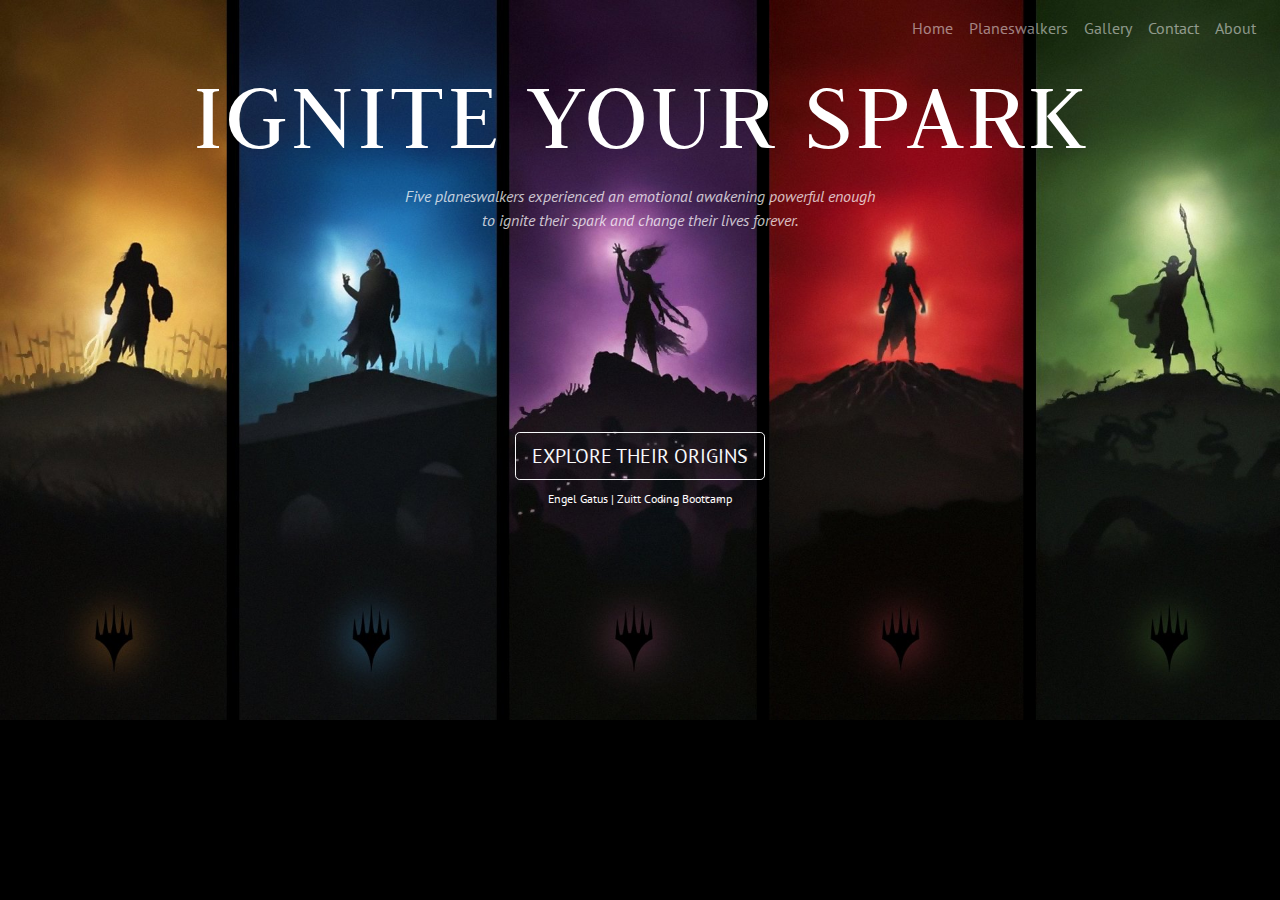
==== index.html @ 0ee79120 "includes capstone-1-finale" ====
<!DOCTYPE html>
<html lang="en">
<head>

	<title>The MTG Historian</title>

	<link rel="icon" type="png/img/jpg" href="assets/images/logo.png">

	<meta charset="utf-8">

	<meta name="viewport" content="width=device-width,initial-scale=1.0,maximum-scale=1.0">

	<meta http-equiv="X-UA-Compatible" content="IE=Edge">

<!-- FontAwesome Icon -->
	<link rel="stylesheet" href="https://use.fontawesome.com/releases/v5.5.0/css/all.css" integrity="sha384-B4dIYHKNBt8Bc12p+WXckhzcICo0wtJAoU8YZTY5qE0Id1GSseTk6S+L3BlXeVIU" crossorigin="anonymous">

<!-- Boostrap CSS -->
	<link rel="stylesheet" type="text/css" href="assets/css/bootstrap.min.css">

<!-- CSS link -->
	<link rel="stylesheet" type="text/css" href="assets/css/style.css">

<!-- Animate CSS -->
	<link rel="stylesheet" type="text/css" href="assets/css/animate.css">

<!-- Google Fonts -->
	<link href="https://fonts.googleapis.com/css?family=Judson:700|PT+Sans|Poppins&display=swap" rel="stylesheet">

	
</head>
<body id="landing-body" class="img-fluid">

	<nav id="landing-nav" class="navbar navbar-expand-lg navbar-dark">
			<a href="#" id="landing-nav-brand" class="navbar-brand">			
			</a>

			<button class="navbar-toggler navbar-left" type="button" data-toggle="collapse" data-target="#navbar-nav">
			<span class="navbar-toggler-icon"></span>
			<!-- <img id="nav-burger" src="assets/images/logo.png"> -->
			</button>

			<div id="navbar-nav" class="collapse navbar-collapse">
				<ul class="navbar-nav ml-auto">
					<li class="nav-item">
						<a href="home.html" class="nav-link">
						Home
						</a>
					</li>

					<li class="nav-item">
						<a href="planeswalkers.html" class="nav-link">
						Planeswalkers
						</a>				
					</li>

					<li class="nav-item">
						<a href="gallery.html" class="nav-link">
						Gallery
						</a>				
					</li>

					<li class="nav-item">
						<a href="contact.html" class="nav-link">
						Contact
						</a>				
					</li>

					<li class="nav-item">
						<a href="about.html" class="nav-link">
						About
						</a>				
					</li>
				</ul>
			</div>
			
		</nav>

		<div id="landing-container" class="container">
			<h1 class="text-center animated fadeIn delay-1s" id="landing-heading">Ignite your spark</h1>
			<p class="text-center sub-h m-0 p-0 animated fadeIn delay-2s font-italic">Five planeswalkers experienced an emotional awakening powerful enough</p>
			<p class="text-center sub-h m-0 p-0 animated fadeIn delay-2s font-italic">to ignite their spark and change their lives forever.</p>
		</div>

		<div class="mx-auto text-center animated fadeIn delay-2s" id="landing-btn">
			<button id="landing-btn-txt" class="btn btn-outline-light btn-lg">Explore their origins</button>
		</div>

		<div class="container-fluid">
			<footer id="landing-footer" class="text-center footer">

				<p id="landing-footer-txt" class="page p-20 mb-0 mx-20">Engel Gatus | Zuitt Coding Bootcamp</p>

				<a target="_blank" href="https://www.facebook.com/engelgatus"><i id="landing-icon" class="fab fa-facebook fa-2x animated fadeInUp m-2"></i></a>

				<a target="_blank" href="https://www.linkedin.com"><i id="landing-icon" class="fab fa-linkedin fa-2x animated fadeInUp m-2"></i></a>

				<a target="_blank" href="https://www.twitter.com"><i id="landing-icon" class="fab fa-twitter fa-2x animated fadeInUp m-2"></i></a>
			</footer>

		</div>




<!-- Bootstrap Dependencies -->
<!-- jquery first then popper then bootstrap js -->
<!-- jQuery library -->
	<script src="assets/js/jquery-3.4.1.min.js"></script>

<!-- Popper JS -->
	<script src="assets/js/popper.min.js"></script>

<!-- Latest compiled JavaScript -->
	<script src="assets/js/bootstrap.js"></script>

</body>
</html>
---- assets/css/style.css ----
* { 
	padding: 0; 
	margin: 0; 
	box-sizing: border-box; 
	font-family: 'PT Sans', serif; 
	scroll-behavior: smooth; 
}

/*nav style*/

#navbar-nav {
	font-family: 'PT Sans', sans-serif;
}

#nav-phrase {
	letter-spacing: 3px;

}

/*end of nav style*/



/*landing page*/

#landing-body {
	background-image: url(../images/landingbg.jpg);
	background-size: cover;
	background-repeat: no-repeat;
	background-color: black;
}

#landing-heading {
	font-family: 'Judson', sans-serif;
	text-transform: uppercase;
	font-size: 100px;
	color: #fff;
	letter-spacing: 3px;
	animation-duration: 4s;
}

#landing-container {
	margin-bottom: 200px;

}	

.sub-h {
	font-family: 'PT Sans', sans-serif;
	color: rgba(254,252,253,0.75);
}

#landing-btn {
	animation-duration: 5s;
}


#landing-btn-txt {
	text-transform: uppercase;
}

div#landing-btn > button#landing-btn-txt:hover {
	background-color: rgba(254,252,253,0.55);
	border-color: rgba(254,252,253,0.35);	
}

#landing-footer-txt {
	color: rgba(254,252,253,1);
	margin-top: 10px;
	font-size: 12px;
}

#landing-icon {
	animation-duration: 3s;
}


/*end of landing page*/




/*contact page*/

#contact-body {
	font-family: 'Poppins', sans-serif;
	/*background-color: rgba(0,5,5,1);*/
	background-image: url(../images/symbol.jpg);
	background-size: cover;
	background-repeat: no-repeat;
}

#contact-nav,
#pw-nav,
#about-nav,
#home-nav {
	background-color: rgba(0,5,5,0.5);
	padding: 0 20px;
}

#contact-container {
	margin-right: 0;
}

.contact-form {
	padding-left: 10px;
	padding-right: 10px;
}

#contact-heading {
	margin-bottom: 40px;
}

#contact-h1 {
	color: rgba(254,252,253,1);
}

.contact-label {
	text-transform: uppercase;
}

#contact-btn {
	padding: 5px 10px;
	margin-bottom: 20px;
}

#contact-footer {
	color: rgba(254,252,253,0.75);
}



#g-map {
	width: 90%;
	display: block;
	border: none;
	height: 70vh;
	border-radius: 20px;
}

/*end of contact page */



/*planeswalkers page */

#pw-body {
	background-image: url(../images/symbol.jpg);
	background-size: cover;
	background-repeat: no-repeat;
	background-color: black;
}

#pw-cards-1 {
	margin-top: 40px;
}


div.card-body > h3.card-title {
	background-color: rgba(254,252,253,0.4);
	font-size: 40px;
	border-radius: 10px;
	padding-right: 10px;
	font-family: 'DM Serif Display'

}

.pw-modal-title {
	font-size: 50px;
	text-align: center;
	font-family: 'DM Serif Display', sans-serif;
	letter-spacing: 2px;
	padding-bottom: 0;
	margin-bottom: 0;
}

.pw-modal-button {
	padding: 5px 10px;
	border-radius: 10px;
}

.pw-modal-sub {
	font-size: 24px;
	letter-spacing: 2px;
	margin-top: 15px;
}

.pw-modal-button:hover {
	text-decoration: none;
	border-radius: 10px;
}
	

/*end of planewalkers page*/

/*about page*/

#about-nav {
	background-image: url(../images/nav-img.jpg);
	background-repeat: no-repeat;
	vertical-align: center;
	background-size: cover;

}

#about-body {
	background-size: cover;
	background-repeat: no-repeat;
	background-color: black;
}

#about-section-top {
	background-image: url(../images/about-img-top.jpg);
	background-size: contain;
	background-repeat: no-repeat;
	height: 70vh;
	width: 100%;
	background-attachment: fixed;
}

#about-h {
	margin-top: 30px;
	letter-spacing: 2px;
	text-transform: uppercase;
}

#about-h2 {
	font-size: 80px;
}

#about-mtg,
#about-origins {
	margin-top: 30px;
	color: #fff;
	letter-spacing: 2px;
}

#about-img-1,
#about-img-2 {
	border-radius: 10px;
	vertical-align: center;
}

#about-mtg-txt-1,
#about-mtg-txt-2 {
	margin-top: 30px;
	font-size: 18px;
	letter-spacing: 2px;
}

#about-footer,
#home-footer {
	margin-top: 30px;
}




/*end of about page*/



/*home page*/

#home-body {

}

#home-section-top {
	background-image: url(../images/home-img-top.jpg);
	background-size: cover;
	background-repeat: no-repeat;
	height: 80vh;
	width: 100%;
	background-attachment: fixed;
}

#home-nav {
	background-image: url(../images/home-nav-img.jpg);
	background-repeat: no-repeat;
	vertical-align: center;
	background-size: cover;
}

#home-crop {
	position: absolute;
	top: 0;
	width: 100%;

}

#home-h1 {
	font-size: 70px;
	margin-top: 10px;
	font-family: 'Judson', sans-serif;
	letter-spacing: 2px;
}

#home-logo-top {
	margin-top: 220px;
}

#home-gallery-row,
#home-spark-row {
	margin-top: 40px;
	border: 1px solid rgba(0,5,5,0.5);
	border-radius: 10px;
	padding: 20px 10px;
}

#home-pw-img {
	border-radius: 10px;
}

#home-row-1-h,
#home-row-2-h {
	font-size: 60px;
	letter-spacing: 3px;
}

#home-row-1-txt,
#home-row-2-txt {
	font-size: 20px;
	letter-spacing: 2px;
}

#home-footer-txt {
	color: #333;
}

.home-card-h4 {
	font-size: 55px;
	letter-spacing: 2px;	
}

.home-card-txt {
	font-size: 25px;
	letter-spacing: 2px;
}


/*end of home page*/


/*Mobile Styles*/
@media only screen and (max-width: 400px) {
	#landing-body {
		vertical-align: center;
		background-position: 50% 50%;
	}

	#landing-contact {
		vertical-align: center;
		background-position: 50% 50%;
	}

	#landing-container {
		margin-bottom: 70px;
	}

	#landing-heading {
		font-size: 50px;
		margin-top: 40px;
		margin-bottom: 100px;
	}

	#landing-footer {
		margin-top: 60px;
	}

	#landing-nav {
		justify-content: left;
	}

	#landing-nav-brand {
		display: none;
	}

	#g-map {
		margin: 0 auto;
		padding-left: 0;
	}

	#contact-body {
		vertical-align: center;
		background-position: 50% 50%;
		width: 100%;
	}

	#contact-container {
		color: #5B5B60;
	}

	#pw-body {
		vertical-align: center;
		background-position: 50% 50%;
	}

	#about-section-top {
		height: 15	vh;
		background-size: contain;
	}

	#home-img-say {
		margin-top: 10px;
	}

	#home-card-txt-2 {
		text-align: justify;
	}

	#home-row-2-h {
		font-size: 40px;
	}

	#home-section-top {
		background-size: contain;
		height: 30vh
	}

	#home-crop {
		display: none;
	}

	#home-nav {
		background-color: (0,5,5,0.5);
		background-size: cover;
	}

	#home-logo-top {
		margin-top: 50px;
	}

	#home-h1 {
		text-align: center;
	}
}

/*Tablet Style*/

@media only screen and (min-width: 401px) and (max-width: 960px) {
	#landing-body {
		vertical-align: center;
		background-position: 50% 50%;
	}

	#landing-contact {
		vertical-align: center;
		background-position: 50% 50%;
	}

	#landing-container {
		margin-bottom: 70px;
	}

	#landing-heading {
		font-size: 50px;
		margin-top: 40px;
		margin-bottom: 100px;
	}

	#landing-footer {
		margin-top: 60px;
	}

	#landing-nav {
		justify-content: left;
	}

	#landing-nav-brand {
		display: none;
	}

	#g-map {
		margin: 0 auto;
		padding-left: 0;
	}

	#contact-body {
		vertical-align: center;
		background-position: 50% 50%;
		width: 100%;
	}

	#contact-container {
		color: #5B5B60;
	}

	#pw-body {
		vertical-align: center;
		background-position: 50% 50%;
	}

	#about-section-top {
		height: 15vh;
		background-size: contain;
	}

	#home-img-say {
		margin-top: 10px;
	}

	#home-card-txt-2 {
		text-align: justify;
	}

	#home-row-2-h {
		font-size: 40px;
	}

	#home-section-top {
		background-size: contain;
		height: 20vh
	}

	#home-crop {
		display: none;
	}

	#home-nav {
		background-color: (0,5,5,0.5);
		background-size: cover;
	}

	#home-logo-top {
		margin-top: 50px;
	}

	#home-h1 {
		text-align: center;
	}

} 

/*Desktop Style*/

@media only screen and (min-width: 961px) {
	
}
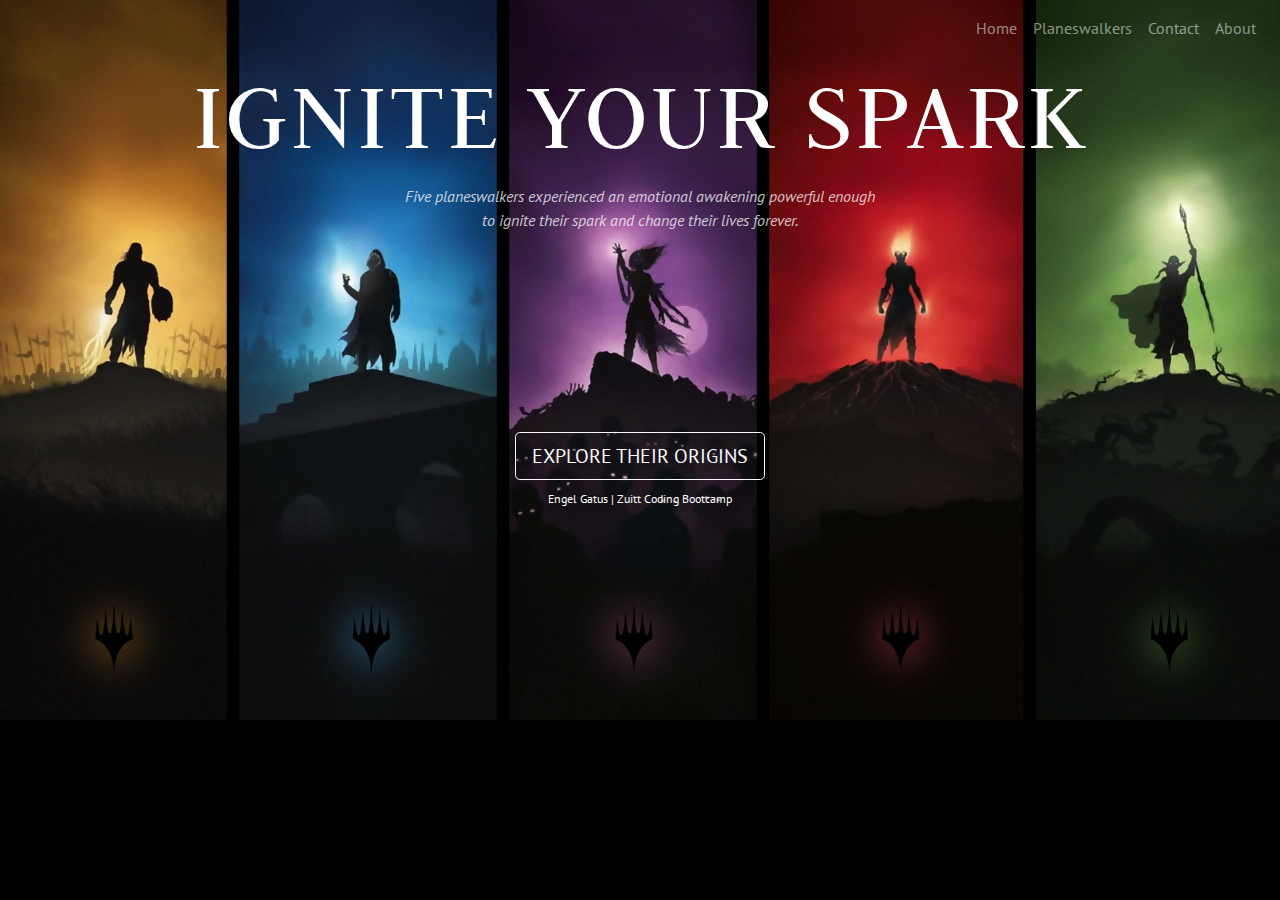
==== commit 3ba7c137: "includes capstone-1-finale" ====
--- a/index.html
+++ b/index.html
@@ -55,12 +55,6 @@
 					</li>
 
 					<li class="nav-item">
-						<a href="gallery.html" class="nav-link">
-						Gallery
-						</a>				
-					</li>
-
-					<li class="nav-item">
 						<a href="contact.html" class="nav-link">
 						Contact
 						</a>				
@@ -83,7 +77,7 @@
 		</div>
 
 		<div class="mx-auto text-center animated fadeIn delay-2s" id="landing-btn">
-			<button id="landing-btn-txt" class="btn btn-outline-light btn-lg">Explore their origins</button>
+			<a href="home.html" id="landing-btn-txt" class="btn btn-outline-light btn-lg">Explore their origins</a>
 		</div>
 
 		<div class="container-fluid">
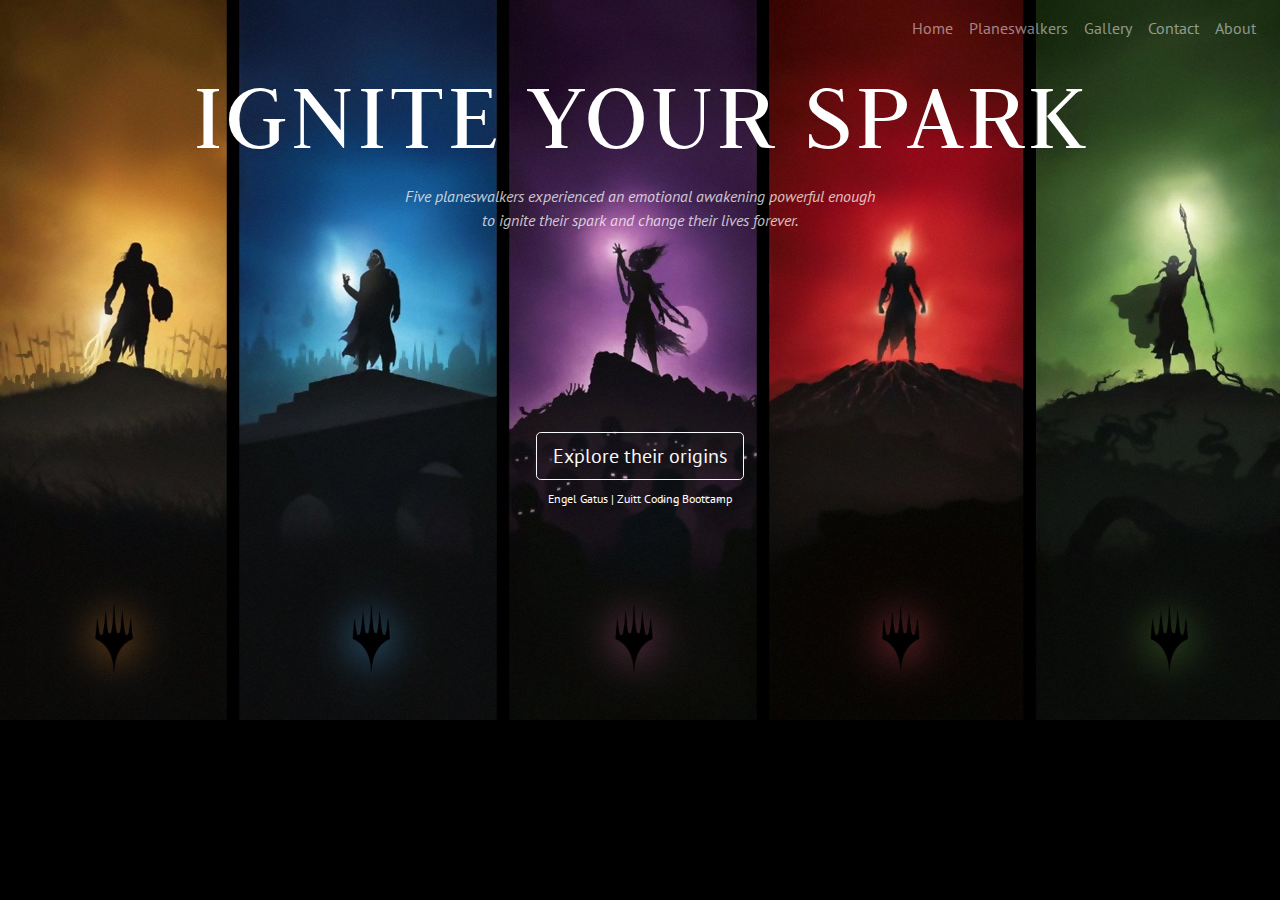
==== commit f8291b66: "includes capstone-1-finale" ====
--- a/index.html
+++ b/index.html
@@ -55,6 +55,12 @@
 					</li>
 
 					<li class="nav-item">
+						<a href="gallery.html" class="nav-link">
+						Gallery
+						</a>				
+					</li>
+
+					<li class="nav-item">
 						<a href="contact.html" class="nav-link">
 						Contact
 						</a>				
@@ -77,7 +83,7 @@
 		</div>
 
 		<div class="mx-auto text-center animated fadeIn delay-2s" id="landing-btn">
-			<a href="home.html" id="landing-btn-txt" class="btn btn-outline-light btn-lg">Explore their origins</a>
+			<a href="home.html id="landing-btn-txt" class="btn btn-outline-light btn-lg">Explore their origins</a>
 		</div>
 
 		<div class="container-fluid">
--- a/assets/css/style.css
+++ b/assets/css/style.css
@@ -296,7 +296,8 @@
 }
 
 #home-logo-top {
-	margin-top: 220px;
+	height: 20vh;
+	margin: 220px auto 0 auto;
 }
 
 #home-gallery-row,
@@ -337,6 +338,10 @@
 	letter-spacing: 2px;
 }
 
+#home-nav-phrase {
+	visibility: hidden;
+}
+
 
 /*end of home page*/
 
@@ -424,6 +429,7 @@
 	#home-nav {
 		background-color: (0,5,5,0.5);
 		background-size: cover;
+		background-image: none;
 	}
 
 	#home-logo-top {
@@ -433,6 +439,12 @@
 	#home-h1 {
 		text-align: center;
 	}
+
+	#home-nav-phrase {
+		visibility: visible;
+	}
+
+
 }
 
 /*Tablet Style*/
@@ -519,6 +531,7 @@
 	#home-nav {
 		background-color: (0,5,5,0.5);
 		background-size: cover;
+		background-image: none;
 	}
 
 	#home-logo-top {
@@ -528,6 +541,12 @@
 	#home-h1 {
 		text-align: center;
 	}
+
+	#home-nav-phrase {
+		visibility: visible;
+	}
+
+
 
 } 
 
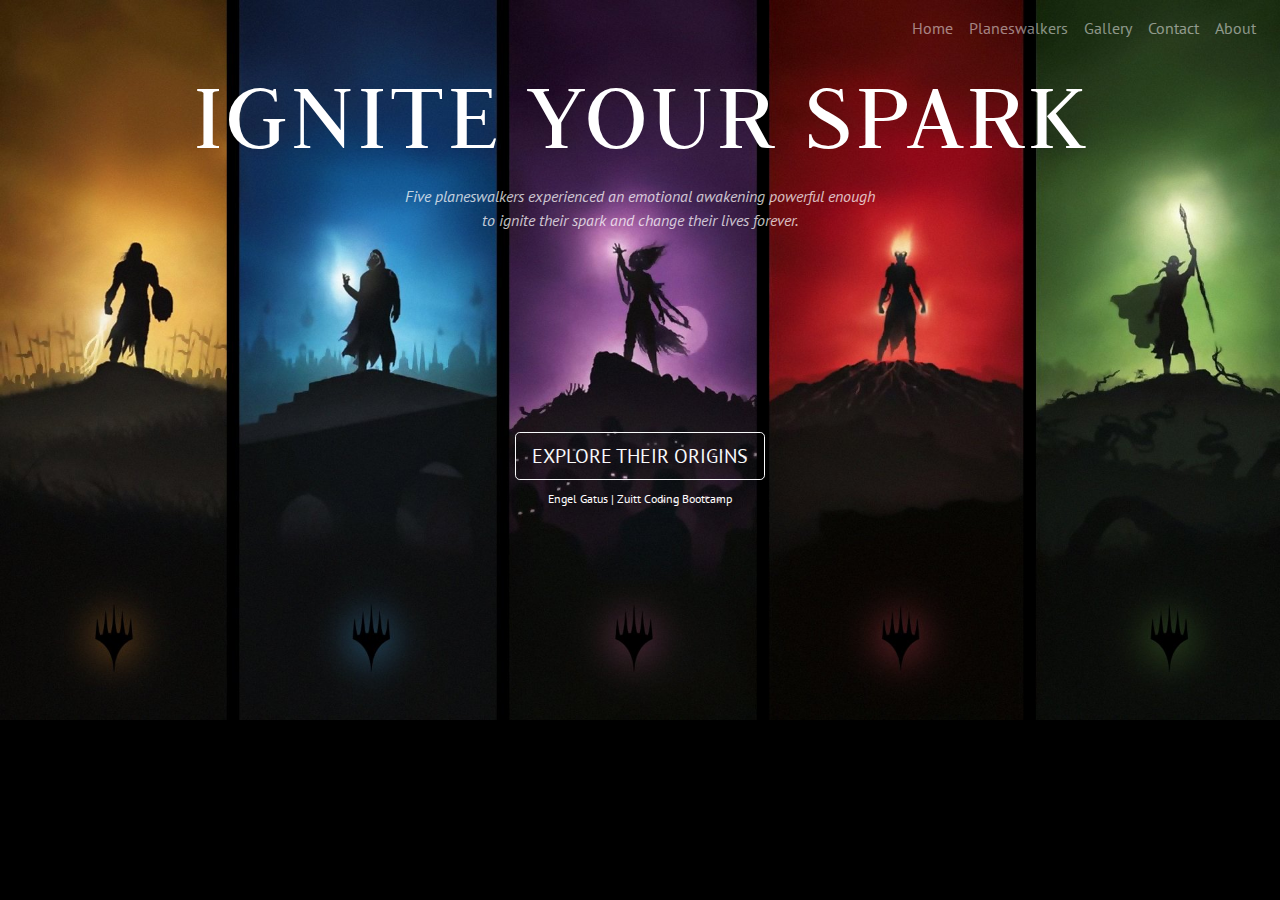
==== commit 1645ec70: "includes capstone-1-finale" ====
--- a/index.html
+++ b/index.html
@@ -83,7 +83,7 @@
 		</div>
 
 		<div class="mx-auto text-center animated fadeIn delay-2s" id="landing-btn">
-			<a href="home.html id="landing-btn-txt" class="btn btn-outline-light btn-lg">Explore their origins</a>
+			<a href="home.html" id="landing-btn-txt" class="btn btn-outline-light btn-lg">Explore their origins</a>
 		</div>
 
 		<div class="container-fluid">
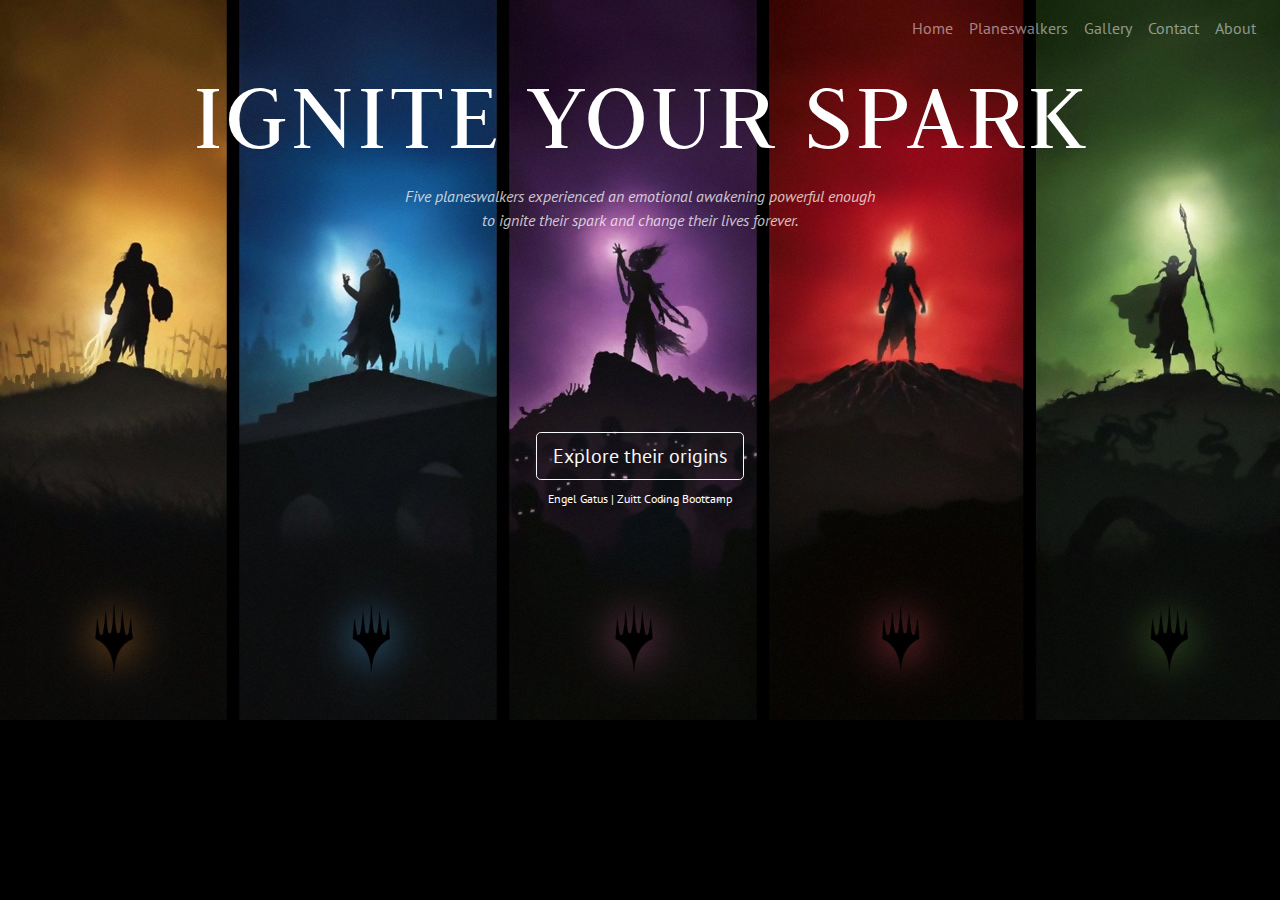
==== commit 4ede1551: "includes capstone-1-finale" ====
--- a/index.html
+++ b/index.html
@@ -83,7 +83,7 @@
 		</div>
 
 		<div class="mx-auto text-center animated fadeIn delay-2s" id="landing-btn">
-			<a href="home.html" id="landing-btn-txt" class="btn btn-outline-light btn-lg">Explore their origins</a>
+			<a href="home.html id="landing-btn-txt" class="btn btn-outline-light btn-lg">Explore their origins</a>
 		</div>
 
 		<div class="container-fluid">
--- a/assets/css/style.css
+++ b/assets/css/style.css
@@ -164,6 +164,10 @@
 
 }
 
+h3.card-title:hover {
+	background-color: #333;
+}
+
 .pw-modal-title {
 	font-size: 50px;
 	text-align: center;
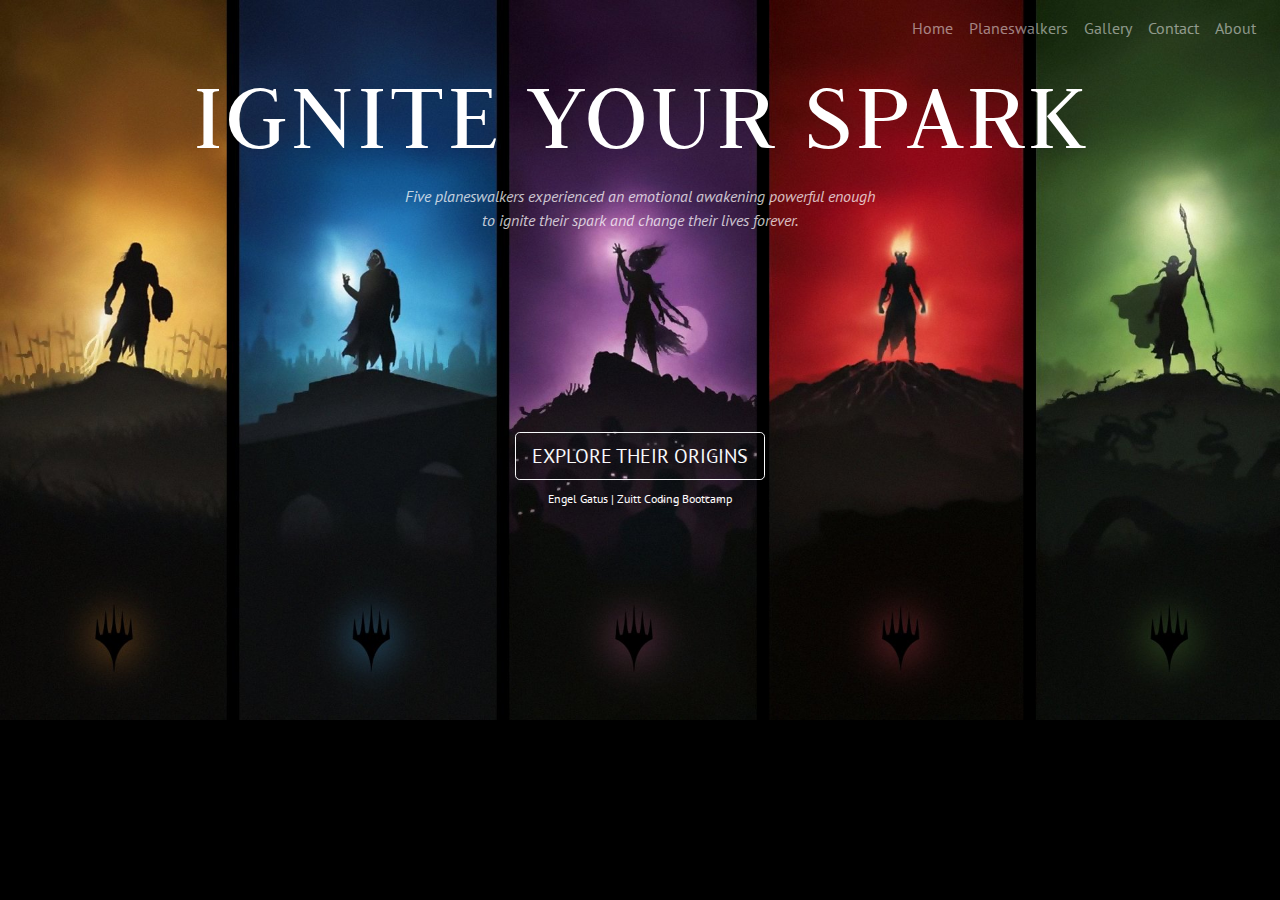
==== commit b2beba2b: "includes capstone-1-finale" ====
--- a/index.html
+++ b/index.html
@@ -83,7 +83,7 @@
 		</div>
 
 		<div class="mx-auto text-center animated fadeIn delay-2s" id="landing-btn">
-			<a href="home.html id="landing-btn-txt" class="btn btn-outline-light btn-lg">Explore their origins</a>
+			<a href="home.html" id="landing-btn-txt" class="btn btn-outline-light btn-lg">Explore their origins</a>
 		</div>
 
 		<div class="container-fluid">
--- a/assets/css/style.css
+++ b/assets/css/style.css
@@ -385,8 +385,12 @@
 	}
 
 	#g-map {
-		margin: 0 auto;
+		margin: 20px auto;
 		padding-left: 0;
+	}
+
+	#g-map-container {
+		border-radius: 10px;
 	}
 
 	#contact-body {
@@ -405,7 +409,7 @@
 	}
 
 	#about-section-top {
-		height: 15	vh;
+		height: 15vh;
 		background-size: contain;
 	}
 
@@ -449,6 +453,7 @@
 	}
 
 
+
 }
 
 /*Tablet Style*/
@@ -487,8 +492,12 @@
 	}
 
 	#g-map {
-		margin: 0 auto;
+		margin: 20px auto;
 		padding-left: 0;
+	}
+
+	#g-map-container {
+		border-radius: 10px;
 	}
 
 	#contact-body {
@@ -552,6 +561,7 @@
 
 
 
+
 } 
 
 /*Desktop Style*/
